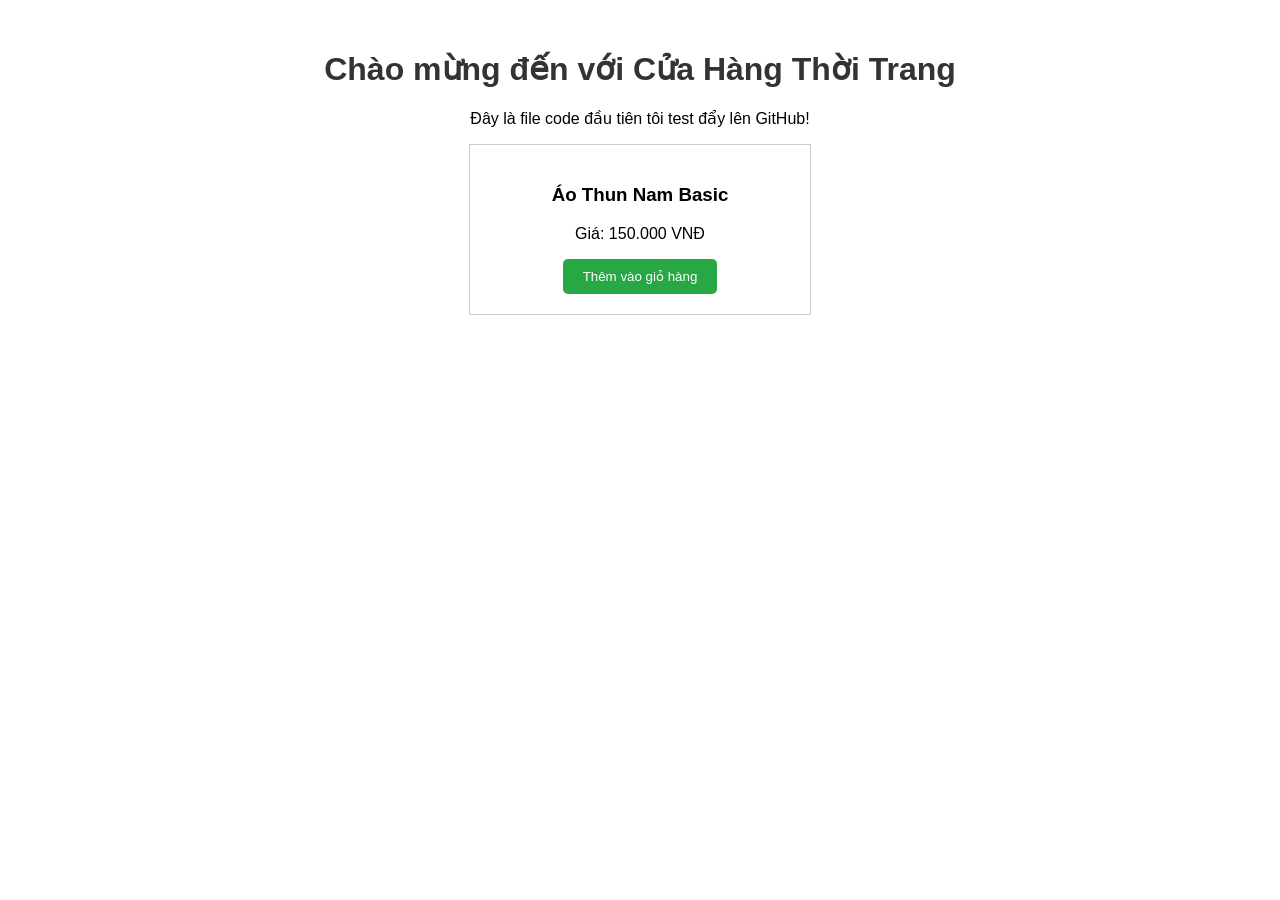
==== index.html @ 697ee3d3 "Thêm giao diện trang chủ index.html" ====
<!DOCTYPE html>
<html lang="vi">

<head>
    <meta charset="UTF-8">
    <meta name="viewport" content="width=device-width, initial-scale=1.0">
    <title>Cửa Hàng Quần Áo</title>
    <style>
        body {
            font-family: Arial, sans-serif;
            text-align: center;
            margin-top: 50px;
        }

        h1 {
            color: #333;
        }

        .btn-cart {
            padding: 10px 20px;
            background-color: #28a745;
            color: white;
            border: none;
            border-radius: 5px;
            cursor: pointer;
        }

        .btn-cart:hover {
            background-color: #218838;
        }
    </style>
</head>

<body>

    <h1>Chào mừng đến với Cửa Hàng Thời Trang</h1>
    <p>Đây là file code đầu tiên tôi test đẩy lên GitHub!</p>

    <div style="border: 1px solid #ccc; padding: 20px; width: 300px; margin: 0 auto;">
        <h3>Áo Thun Nam Basic</h3>
        <p>Giá: 150.000 VNĐ</p>
        <button class="btn-cart">Thêm vào giỏ hàng</button>
    </div>

</body>

</html>
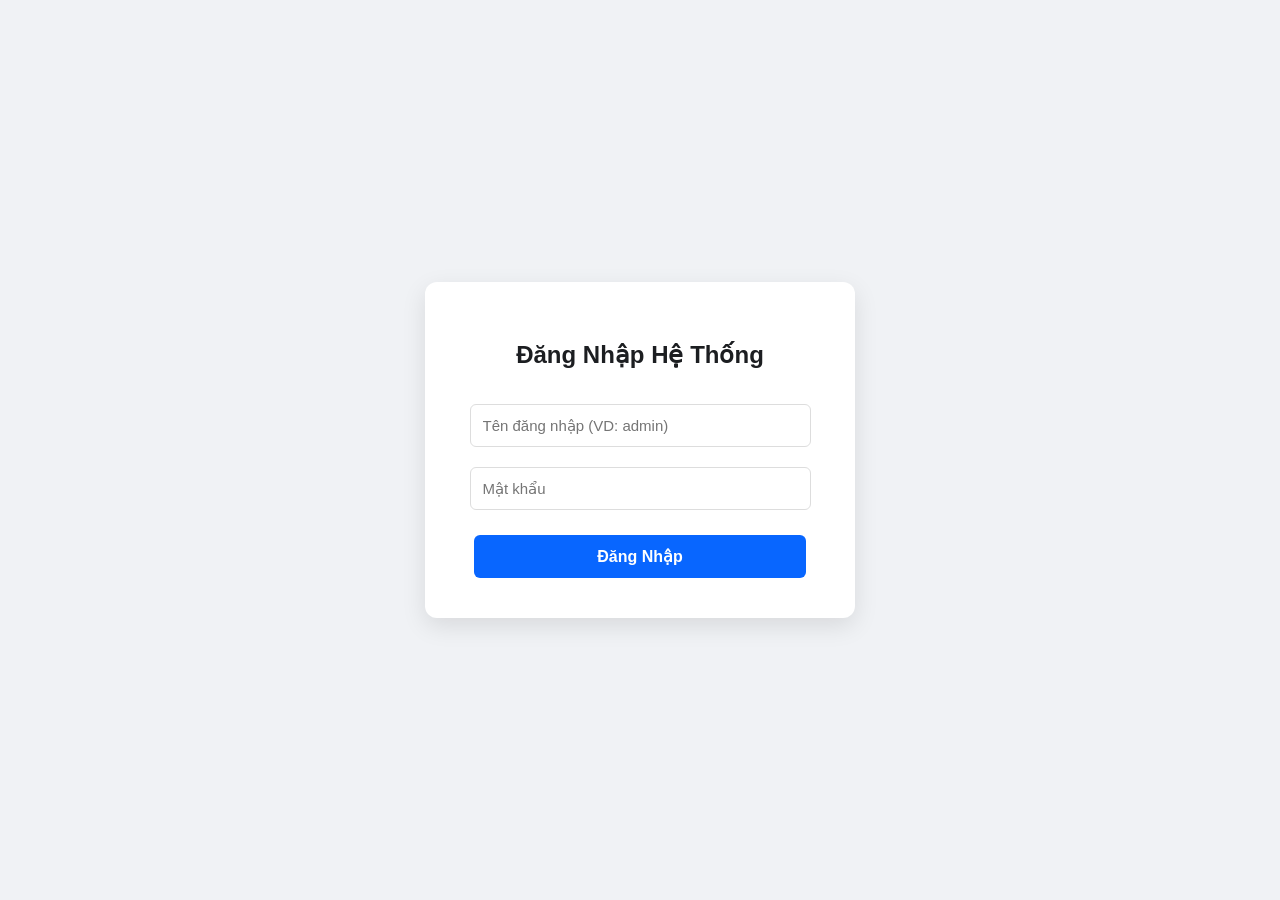
==== commit a8201ff3: "Thiết kế giao diện Đăng nhập cho hệ thống" ====
--- a/index.html
+++ b/index.html
@@ -1,47 +1,72 @@
 <!DOCTYPE html>
 <html lang="vi">
-
 <head>
     <meta charset="UTF-8">
     <meta name="viewport" content="width=device-width, initial-scale=1.0">
-    <title>Cửa Hàng Quần Áo</title>
+    <title>Đăng Nhập - Fashion E-commerce</title>
     <style>
-        body {
-            font-family: Arial, sans-serif;
-            text-align: center;
-            margin-top: 50px;
+        body { 
+            font-family: 'Segoe UI', Tahoma, Geneva, Verdana, sans-serif; 
+            background-color: #f0f2f5; 
+            display: flex; 
+            justify-content: center; 
+            align-items: center; 
+            height: 100vh; 
+            margin: 0; 
         }
-
-        h1 {
-            color: #333;
+        .login-container { 
+            background: white; 
+            padding: 40px; 
+            border-radius: 12px; 
+            box-shadow: 0 8px 24px rgba(0,0,0,0.1); 
+            width: 100%; 
+            max-width: 350px; 
+            text-align: center; 
         }
-
-        .btn-cart {
-            padding: 10px 20px;
-            background-color: #28a745;
-            color: white;
-            border: none;
-            border-radius: 5px;
-            cursor: pointer;
+        h2 { color: #1c1e21; margin-bottom: 25px; }
+        input { 
+            width: 90%; 
+            padding: 12px; 
+            margin: 10px 0; 
+            border: 1px solid #ddd; 
+            border-radius: 6px; 
+            font-size: 15px;
         }
-
-        .btn-cart:hover {
-            background-color: #218838;
+        .btn-login { 
+            background-color: #0866ff; 
+            color: white; 
+            border: none; 
+            padding: 12px; 
+            width: 95%; 
+            border-radius: 6px; 
+            font-size: 16px; 
+            font-weight: bold;
+            cursor: pointer; 
+            margin-top: 15px;
+            transition: 0.3s;
         }
+        .btn-login:hover { background-color: #0054d6; }
     </style>
 </head>
-
 <body>
 
-    <h1>Chào mừng đến với Cửa Hàng Thời Trang</h1>
-    <p>Đây là file code đầu tiên tôi test đẩy lên GitHub!</p>
-
-    <div style="border: 1px solid #ccc; padding: 20px; width: 300px; margin: 0 auto;">
-        <h3>Áo Thun Nam Basic</h3>
-        <p>Giá: 150.000 VNĐ</p>
-        <button class="btn-cart">Thêm vào giỏ hàng</button>
+    <div class="login-container">
+        <h2>Đăng Nhập Hệ Thống</h2>
+        <input type="text" id="username" placeholder="Tên đăng nhập (VD: admin)">
+        <input type="password" id="password" placeholder="Mật khẩu">
+        <button class="btn-login" onclick="kiemTraDangNhap()">Đăng Nhập</button>
     </div>
 
+    <script>
+        function kiemTraDangNhap() {
+            const user = document.getElementById('username').value;
+            if(user === '') {
+                alert('Vui lòng nhập tên đăng nhập để tiếp tục!');
+            } else {
+                alert('Chào mừng ' + user + ' đã quay trở lại hệ thống!');
+            }
+        }
+    </script>
+
 </body>
-
 </html>
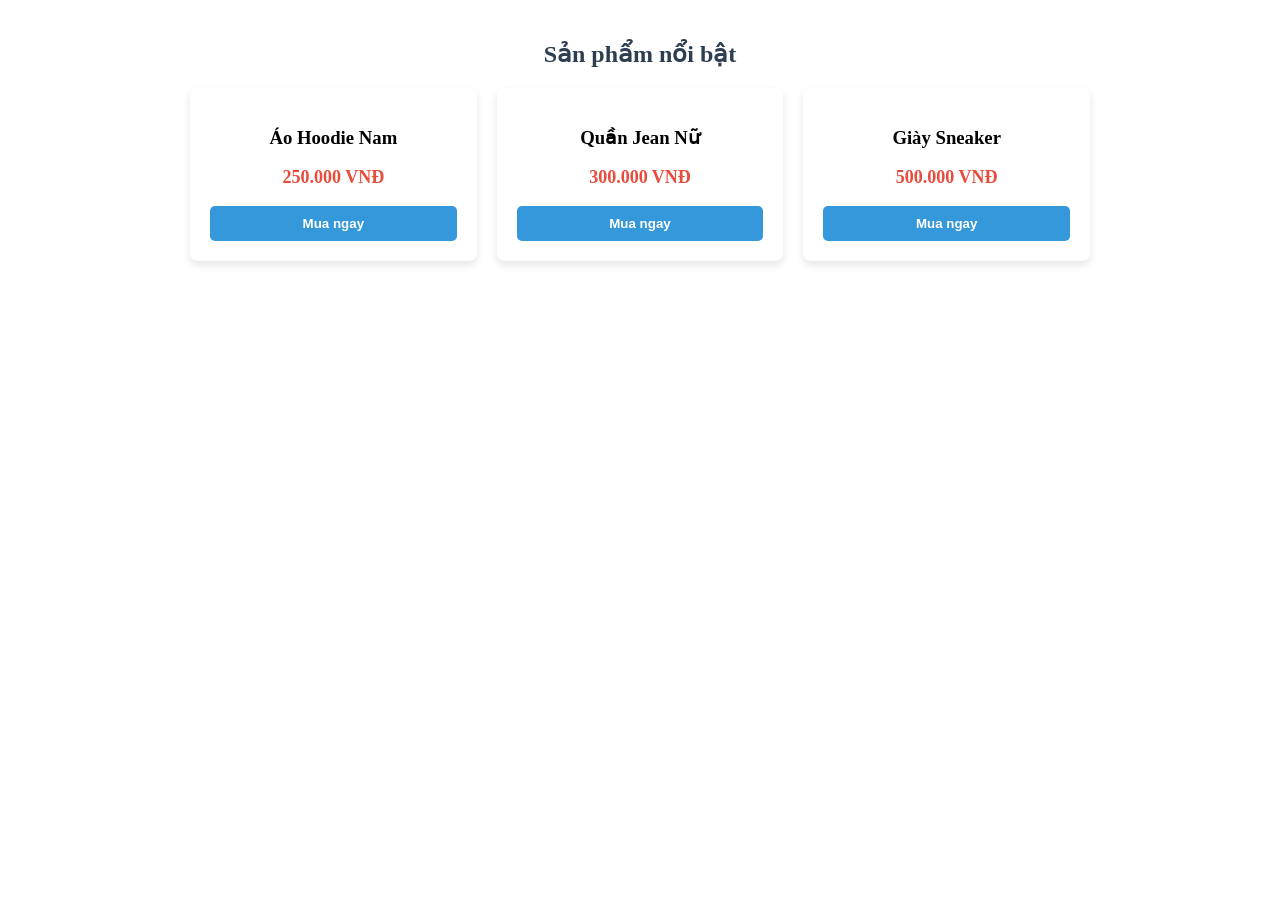
==== commit 0fbb3bd9: "Thêm danh sách sản phẩm nổi bật với 3 mặt hàng" ====
--- a/index.html
+++ b/index.html
@@ -1,72 +1,84 @@
 <!DOCTYPE html>
-<html lang="vi">
+<html lang="en">
 <head>
     <meta charset="UTF-8">
     <meta name="viewport" content="width=device-width, initial-scale=1.0">
-    <title>Đăng Nhập - Fashion E-commerce</title>
+    <title>Document</title>
     <style>
-        body { 
-            font-family: 'Segoe UI', Tahoma, Geneva, Verdana, sans-serif; 
-            background-color: #f0f2f5; 
-            display: flex; 
-            justify-content: center; 
-            align-items: center; 
-            height: 100vh; 
-            margin: 0; 
-        }
-        .login-container { 
-            background: white; 
-            padding: 40px; 
-            border-radius: 12px; 
-            box-shadow: 0 8px 24px rgba(0,0,0,0.1); 
-            width: 100%; 
-            max-width: 350px; 
-            text-align: center; 
-        }
-        h2 { color: #1c1e21; margin-bottom: 25px; }
-        input { 
-            width: 90%; 
-            padding: 12px; 
-            margin: 10px 0; 
-            border: 1px solid #ddd; 
-            border-radius: 6px; 
-            font-size: 15px;
-        }
-        .btn-login { 
-            background-color: #0866ff; 
-            color: white; 
-            border: none; 
-            padding: 12px; 
-            width: 95%; 
-            border-radius: 6px; 
-            font-size: 16px; 
-            font-weight: bold;
-            cursor: pointer; 
-            margin-top: 15px;
-            transition: 0.3s;
-        }
-        .btn-login:hover { background-color: #0054d6; }
+        /* Thiết lập cho phần Danh sách Sản phẩm */
+.product-section {
+    margin: 40px auto;
+    max-width: 900px;
+    text-align: center;
+}
+
+.section-title {
+    color: #2c3e50;
+    margin-bottom: 20px;
+}
+
+.product-grid {
+    display: flex;
+    justify-content: space-between;
+    gap: 20px;
+}
+
+.product-card {
+    background: white;
+    padding: 20px;
+    border-radius: 8px;
+    box-shadow: 0 4px 8px rgba(0,0,0,0.1);
+    width: 30%;
+    transition: 0.3s;
+}
+
+.product-card:hover {
+    transform: translateY(-5px); /* Hiệu ứng nảy lên khi di chuột */
+}
+
+.price {
+    color: #e74c3c;
+    font-weight: bold;
+    font-size: 18px;
+}
+
+.btn-buy {
+    background-color: #3498db;
+    color: white;
+    border: none;
+    padding: 10px 15px;
+    border-radius: 5px;
+    cursor: pointer;
+    width: 100%;
+    font-weight: bold;
+}
+
+.btn-buy:hover {
+    background-color: #2980b9;
+}
     </style>
 </head>
 <body>
-
-    <div class="login-container">
-        <h2>Đăng Nhập Hệ Thống</h2>
-        <input type="text" id="username" placeholder="Tên đăng nhập (VD: admin)">
-        <input type="password" id="password" placeholder="Mật khẩu">
-        <button class="btn-login" onclick="kiemTraDangNhap()">Đăng Nhập</button>
+    <!-- Phần Danh sách Sản phẩm -->
+    <div class="product-section">
+        <h2 class="section-title">Sản phẩm nổi bật</h2>
+        <div class="product-grid">
+            <div class="product-card">
+                <h3>Áo Hoodie Nam</h3>
+                <p class="price">250.000 VNĐ</p>
+                <button class="btn-buy">Mua ngay</button>
+            </div>
+            <div class="product-card">
+                <h3>Quần Jean Nữ</h3>
+                <p class="price">300.000 VNĐ</p>
+                <button class="btn-buy">Mua ngay</button>
+            </div>
+            <div class="product-card">
+                <h3>Giày Sneaker</h3>
+                <p class="price">500.000 VNĐ</p>
+                <button class="btn-buy">Mua ngay</button>
+            </div>
+        </div>
     </div>
-
-    <script>
-        function kiemTraDangNhap() {
-            const user = document.getElementById('username').value;
-            if(user === '') {
-                alert('Vui lòng nhập tên đăng nhập để tiếp tục!');
-            } else {
-                alert('Chào mừng ' + user + ' đã quay trở lại hệ thống!');
-            }
-        }
-    </script>
-
 </body>
 </html>
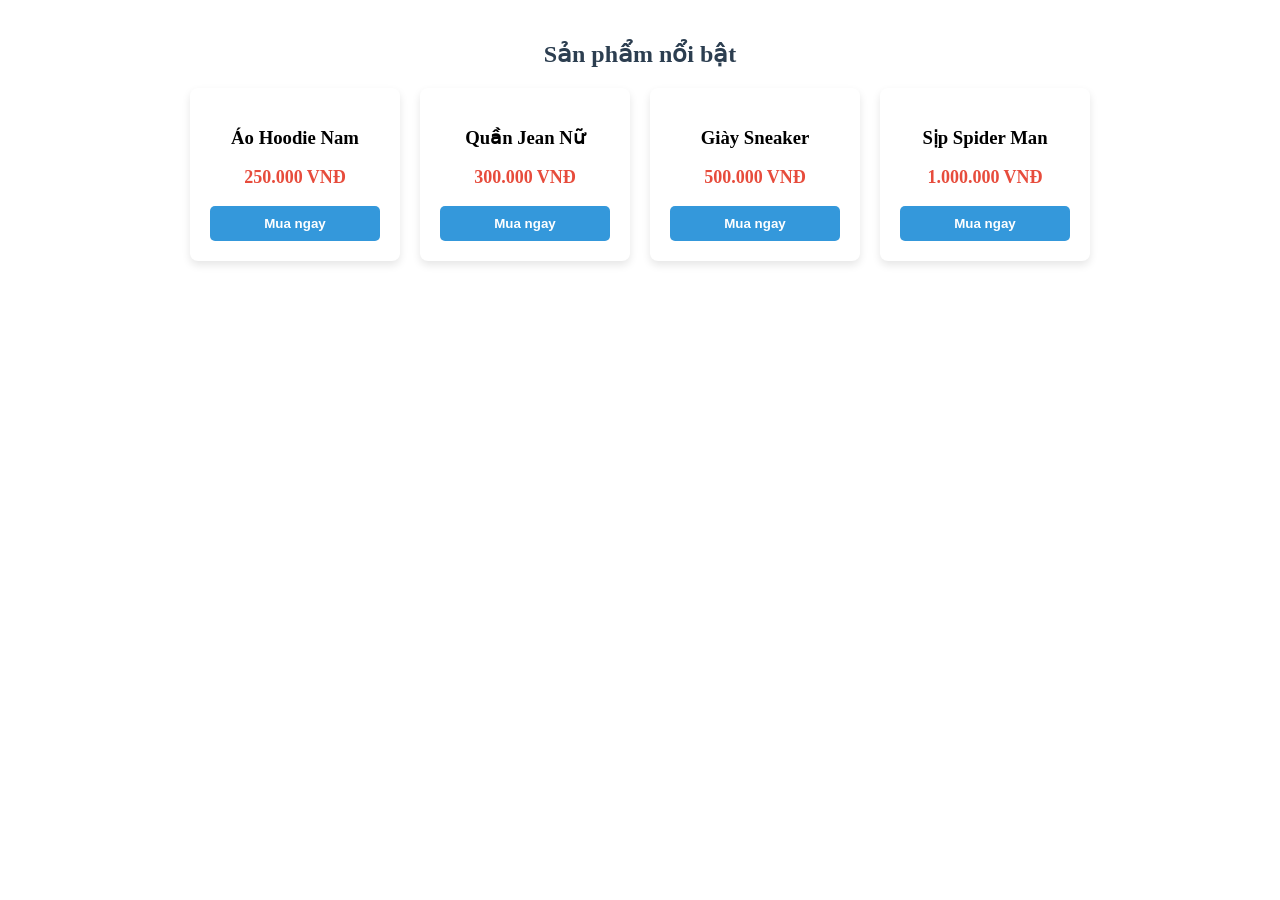
==== commit 8c091641: "Them mat hang moi" ====
--- a/index.html
+++ b/index.html
@@ -1,84 +1,89 @@
-<!DOCTYPE html>
+<!doctype html>
 <html lang="en">
-<head>
-    <meta charset="UTF-8">
-    <meta name="viewport" content="width=device-width, initial-scale=1.0">
+  <head>
+    <meta charset="UTF-8" />
+    <meta name="viewport" content="width=device-width, initial-scale=1.0" />
     <title>Document</title>
     <style>
-        /* Thiết lập cho phần Danh sách Sản phẩm */
-.product-section {
-    margin: 40px auto;
-    max-width: 900px;
-    text-align: center;
-}
+      /* Thiết lập cho phần Danh sách Sản phẩm */
+      .product-section {
+        margin: 40px auto;
+        max-width: 900px;
+        text-align: center;
+      }
 
-.section-title {
-    color: #2c3e50;
-    margin-bottom: 20px;
-}
+      .section-title {
+        color: #2c3e50;
+        margin-bottom: 20px;
+      }
 
-.product-grid {
-    display: flex;
-    justify-content: space-between;
-    gap: 20px;
-}
+      .product-grid {
+        display: flex;
+        justify-content: space-between;
+        gap: 20px;
+      }
 
-.product-card {
-    background: white;
-    padding: 20px;
-    border-radius: 8px;
-    box-shadow: 0 4px 8px rgba(0,0,0,0.1);
-    width: 30%;
-    transition: 0.3s;
-}
+      .product-card {
+        background: white;
+        padding: 20px;
+        border-radius: 8px;
+        box-shadow: 0 4px 8px rgba(0, 0, 0, 0.1);
+        width: 30%;
+        transition: 0.3s;
+      }
 
-.product-card:hover {
-    transform: translateY(-5px); /* Hiệu ứng nảy lên khi di chuột */
-}
+      .product-card:hover {
+        transform: translateY(-5px); /* Hiệu ứng nảy lên khi di chuột */
+      }
 
-.price {
-    color: #e74c3c;
-    font-weight: bold;
-    font-size: 18px;
-}
+      .price {
+        color: #e74c3c;
+        font-weight: bold;
+        font-size: 18px;
+      }
 
-.btn-buy {
-    background-color: #3498db;
-    color: white;
-    border: none;
-    padding: 10px 15px;
-    border-radius: 5px;
-    cursor: pointer;
-    width: 100%;
-    font-weight: bold;
-}
+      .btn-buy {
+        background-color: #3498db;
+        color: white;
+        border: none;
+        padding: 10px 15px;
+        border-radius: 5px;
+        cursor: pointer;
+        width: 100%;
+        font-weight: bold;
+      }
 
-.btn-buy:hover {
-    background-color: #2980b9;
-}
+      .btn-buy:hover {
+        background-color: #2980b9;
+      }
     </style>
-</head>
-<body>
+  </head>
+  <body>
     <!-- Phần Danh sách Sản phẩm -->
     <div class="product-section">
-        <h2 class="section-title">Sản phẩm nổi bật</h2>
-        <div class="product-grid">
-            <div class="product-card">
-                <h3>Áo Hoodie Nam</h3>
-                <p class="price">250.000 VNĐ</p>
-                <button class="btn-buy">Mua ngay</button>
-            </div>
-            <div class="product-card">
-                <h3>Quần Jean Nữ</h3>
-                <p class="price">300.000 VNĐ</p>
-                <button class="btn-buy">Mua ngay</button>
-            </div>
-            <div class="product-card">
-                <h3>Giày Sneaker</h3>
-                <p class="price">500.000 VNĐ</p>
-                <button class="btn-buy">Mua ngay</button>
-            </div>
+      <h2 class="section-title">Sản phẩm nổi bật</h2>
+      <div class="product-grid">
+        <div class="product-card">
+          <h3>Áo Hoodie Nam</h3>
+          <p class="price">250.000 VNĐ</p>
+          <button class="btn-buy">Mua ngay</button>
         </div>
+        <div class="product-card">
+          <h3>Quần Jean Nữ</h3>
+          <p class="price">300.000 VNĐ</p>
+          <button class="btn-buy">Mua ngay</button>
+        </div>
+        <div class="product-card">
+          <h3>Giày Sneaker</h3>
+          <p class="price">500.000 VNĐ</p>
+          <button class="btn-buy">Mua ngay</button>
+        </div>
+        <div class="product-card">
+          <h3>Sịp Spider Man</h3>
+          <p class="price">1.000.000 VNĐ</p>
+          <button class="btn-buy">Mua ngay</button>
+        </div>
+      </div>
     </div>
-</body>
-</html>+  </body>
+</html>
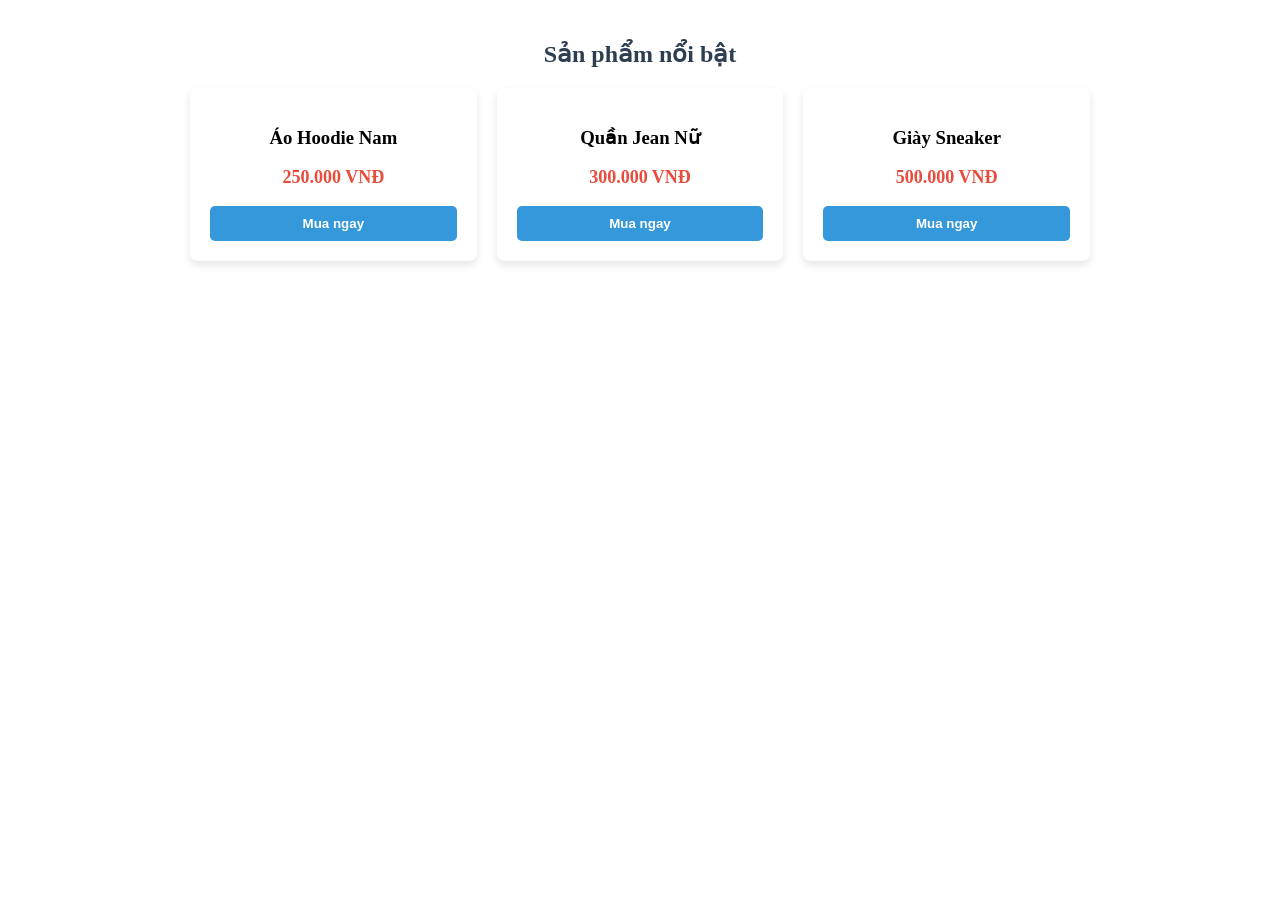
==== commit 0bbc5dcb: "Merge pull request #8 from nducanhh0402/feature/code-cua-toi Feature/code cua toi" ====
--- a/index.html
+++ b/index.html
@@ -1,89 +1,84 @@
-<!doctype html>
+<!DOCTYPE html>
 <html lang="en">
-  <head>
-    <meta charset="UTF-8" />
-    <meta name="viewport" content="width=device-width, initial-scale=1.0" />
+<head>
+    <meta charset="UTF-8">
+    <meta name="viewport" content="width=device-width, initial-scale=1.0">
     <title>Document</title>
     <style>
-      /* Thiết lập cho phần Danh sách Sản phẩm */
-      .product-section {
-        margin: 40px auto;
-        max-width: 900px;
-        text-align: center;
-      }
+        /* Thiết lập cho phần Danh sách Sản phẩm */
+.product-section {
+    margin: 40px auto;
+    max-width: 900px;
+    text-align: center;
+}
 
-      .section-title {
-        color: #2c3e50;
-        margin-bottom: 20px;
-      }
+.section-title {
+    color: #2c3e50;
+    margin-bottom: 20px;
+}
 
-      .product-grid {
-        display: flex;
-        justify-content: space-between;
-        gap: 20px;
-      }
+.product-grid {
+    display: flex;
+    justify-content: space-between;
+    gap: 20px;
+}
 
-      .product-card {
-        background: white;
-        padding: 20px;
-        border-radius: 8px;
-        box-shadow: 0 4px 8px rgba(0, 0, 0, 0.1);
-        width: 30%;
-        transition: 0.3s;
-      }
+.product-card {
+    background: white;
+    padding: 20px;
+    border-radius: 8px;
+    box-shadow: 0 4px 8px rgba(0,0,0,0.1);
+    width: 30%;
+    transition: 0.3s;
+}
 
-      .product-card:hover {
-        transform: translateY(-5px); /* Hiệu ứng nảy lên khi di chuột */
-      }
+.product-card:hover {
+    transform: translateY(-5px); /* Hiệu ứng nảy lên khi di chuột */
+}
 
-      .price {
-        color: #e74c3c;
-        font-weight: bold;
-        font-size: 18px;
-      }
+.price {
+    color: #e74c3c;
+    font-weight: bold;
+    font-size: 18px;
+}
 
-      .btn-buy {
-        background-color: #3498db;
-        color: white;
-        border: none;
-        padding: 10px 15px;
-        border-radius: 5px;
-        cursor: pointer;
-        width: 100%;
-        font-weight: bold;
-      }
+.btn-buy {
+    background-color: #3498db;
+    color: white;
+    border: none;
+    padding: 10px 15px;
+    border-radius: 5px;
+    cursor: pointer;
+    width: 100%;
+    font-weight: bold;
+}
 
-      .btn-buy:hover {
-        background-color: #2980b9;
-      }
+.btn-buy:hover {
+    background-color: #2980b9;
+}
     </style>
-  </head>
-  <body>
+</head>
+<body>
     <!-- Phần Danh sách Sản phẩm -->
     <div class="product-section">
-      <h2 class="section-title">Sản phẩm nổi bật</h2>
-      <div class="product-grid">
-        <div class="product-card">
-          <h3>Áo Hoodie Nam</h3>
-          <p class="price">250.000 VNĐ</p>
-          <button class="btn-buy">Mua ngay</button>
+        <h2 class="section-title">Sản phẩm nổi bật</h2>
+        <div class="product-grid">
+            <div class="product-card">
+                <h3>Áo Hoodie Nam</h3>
+                <p class="price">250.000 VNĐ</p>
+                <button class="btn-buy">Mua ngay</button>
+            </div>
+            <div class="product-card">
+                <h3>Quần Jean Nữ</h3>
+                <p class="price">300.000 VNĐ</p>
+                <button class="btn-buy">Mua ngay</button>
+            </div>
+            <div class="product-card">
+                <h3>Giày Sneaker</h3>
+                <p class="price">500.000 VNĐ</p>
+                <button class="btn-buy">Mua ngay</button>
+            </div>
         </div>
-        <div class="product-card">
-          <h3>Quần Jean Nữ</h3>
-          <p class="price">300.000 VNĐ</p>
-          <button class="btn-buy">Mua ngay</button>
-        </div>
-        <div class="product-card">
-          <h3>Giày Sneaker</h3>
-          <p class="price">500.000 VNĐ</p>
-          <button class="btn-buy">Mua ngay</button>
-        </div>
-        <div class="product-card">
-          <h3>Sịp Spider Man</h3>
-          <p class="price">1.000.000 VNĐ</p>
-          <button class="btn-buy">Mua ngay</button>
-        </div>
-      </div>
     </div>
-  </body>
-</html>
+</body>
+</html>
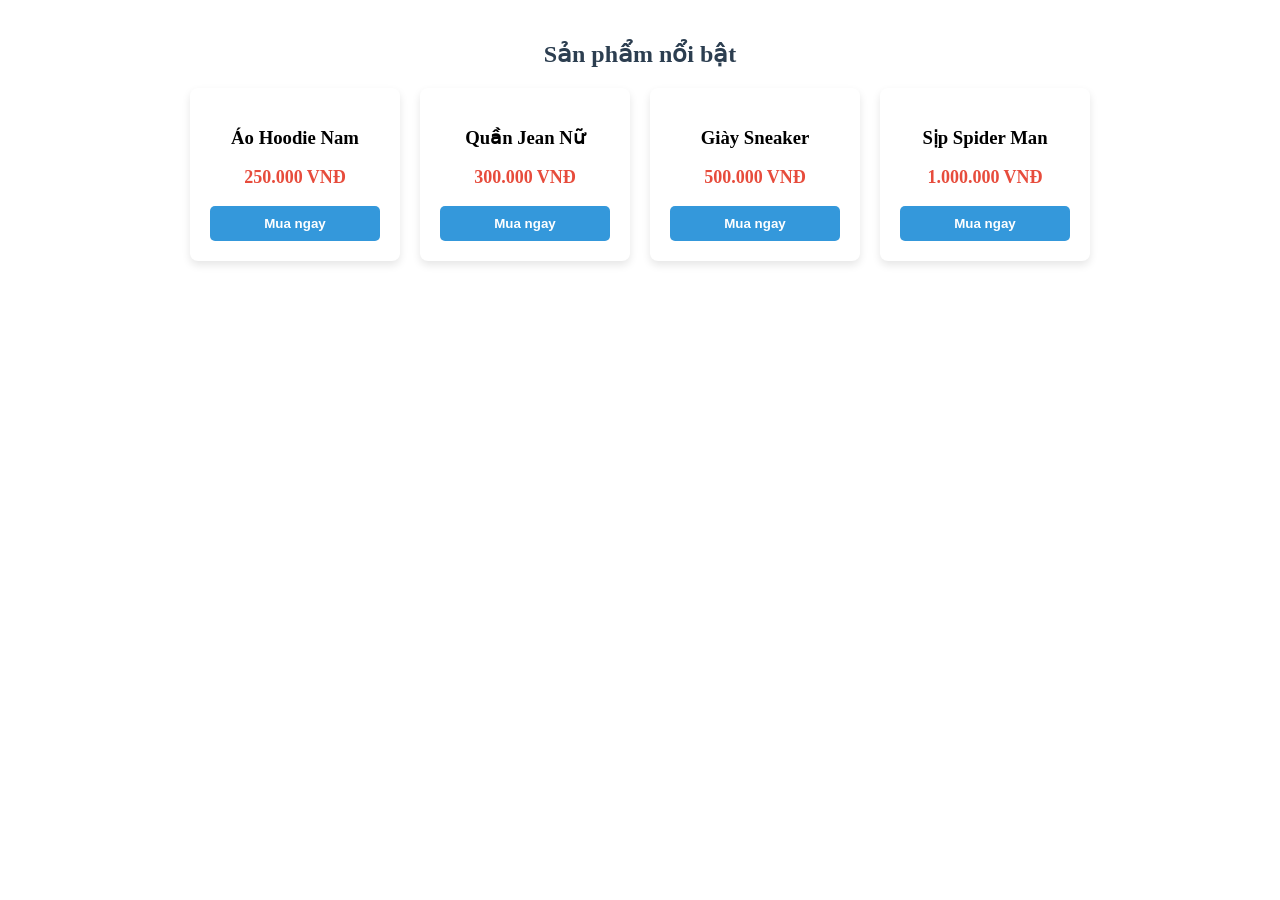
==== commit 6fae93ad: "Merge pull request #13 from nducanhh0402/feature-congtruong Feature congtruong" ====
--- a/index.html
+++ b/index.html
@@ -1,84 +1,89 @@
-<!DOCTYPE html>
+<!doctype html>
 <html lang="en">
-<head>
-    <meta charset="UTF-8">
-    <meta name="viewport" content="width=device-width, initial-scale=1.0">
+  <head>
+    <meta charset="UTF-8" />
+    <meta name="viewport" content="width=device-width, initial-scale=1.0" />
     <title>Document</title>
     <style>
-        /* Thiết lập cho phần Danh sách Sản phẩm */
-.product-section {
-    margin: 40px auto;
-    max-width: 900px;
-    text-align: center;
-}
+      /* Thiết lập cho phần Danh sách Sản phẩm */
+      .product-section {
+        margin: 40px auto;
+        max-width: 900px;
+        text-align: center;
+      }
 
-.section-title {
-    color: #2c3e50;
-    margin-bottom: 20px;
-}
+      .section-title {
+        color: #2c3e50;
+        margin-bottom: 20px;
+      }
 
-.product-grid {
-    display: flex;
-    justify-content: space-between;
-    gap: 20px;
-}
+      .product-grid {
+        display: flex;
+        justify-content: space-between;
+        gap: 20px;
+      }
 
-.product-card {
-    background: white;
-    padding: 20px;
-    border-radius: 8px;
-    box-shadow: 0 4px 8px rgba(0,0,0,0.1);
-    width: 30%;
-    transition: 0.3s;
-}
+      .product-card {
+        background: white;
+        padding: 20px;
+        border-radius: 8px;
+        box-shadow: 0 4px 8px rgba(0, 0, 0, 0.1);
+        width: 30%;
+        transition: 0.3s;
+      }
 
-.product-card:hover {
-    transform: translateY(-5px); /* Hiệu ứng nảy lên khi di chuột */
-}
+      .product-card:hover {
+        transform: translateY(-5px); /* Hiệu ứng nảy lên khi di chuột */
+      }
 
-.price {
-    color: #e74c3c;
-    font-weight: bold;
-    font-size: 18px;
-}
+      .price {
+        color: #e74c3c;
+        font-weight: bold;
+        font-size: 18px;
+      }
 
-.btn-buy {
-    background-color: #3498db;
-    color: white;
-    border: none;
-    padding: 10px 15px;
-    border-radius: 5px;
-    cursor: pointer;
-    width: 100%;
-    font-weight: bold;
-}
+      .btn-buy {
+        background-color: #3498db;
+        color: white;
+        border: none;
+        padding: 10px 15px;
+        border-radius: 5px;
+        cursor: pointer;
+        width: 100%;
+        font-weight: bold;
+      }
 
-.btn-buy:hover {
-    background-color: #2980b9;
-}
+      .btn-buy:hover {
+        background-color: #2980b9;
+      }
     </style>
-</head>
-<body>
+  </head>
+  <body>
     <!-- Phần Danh sách Sản phẩm -->
     <div class="product-section">
-        <h2 class="section-title">Sản phẩm nổi bật</h2>
-        <div class="product-grid">
-            <div class="product-card">
-                <h3>Áo Hoodie Nam</h3>
-                <p class="price">250.000 VNĐ</p>
-                <button class="btn-buy">Mua ngay</button>
-            </div>
-            <div class="product-card">
-                <h3>Quần Jean Nữ</h3>
-                <p class="price">300.000 VNĐ</p>
-                <button class="btn-buy">Mua ngay</button>
-            </div>
-            <div class="product-card">
-                <h3>Giày Sneaker</h3>
-                <p class="price">500.000 VNĐ</p>
-                <button class="btn-buy">Mua ngay</button>
-            </div>
+      <h2 class="section-title">Sản phẩm nổi bật</h2>
+      <div class="product-grid">
+        <div class="product-card">
+          <h3>Áo Hoodie Nam</h3>
+          <p class="price">250.000 VNĐ</p>
+          <button class="btn-buy">Mua ngay</button>
         </div>
+        <div class="product-card">
+          <h3>Quần Jean Nữ</h3>
+          <p class="price">300.000 VNĐ</p>
+          <button class="btn-buy">Mua ngay</button>
+        </div>
+        <div class="product-card">
+          <h3>Giày Sneaker</h3>
+          <p class="price">500.000 VNĐ</p>
+          <button class="btn-buy">Mua ngay</button>
+        </div>
+        <div class="product-card">
+          <h3>Sịp Spider Man</h3>
+          <p class="price">1.000.000 VNĐ</p>
+          <button class="btn-buy">Mua ngay</button>
+        </div>
+      </div>
     </div>
-</body>
-</html>+  </body>
+</html>
